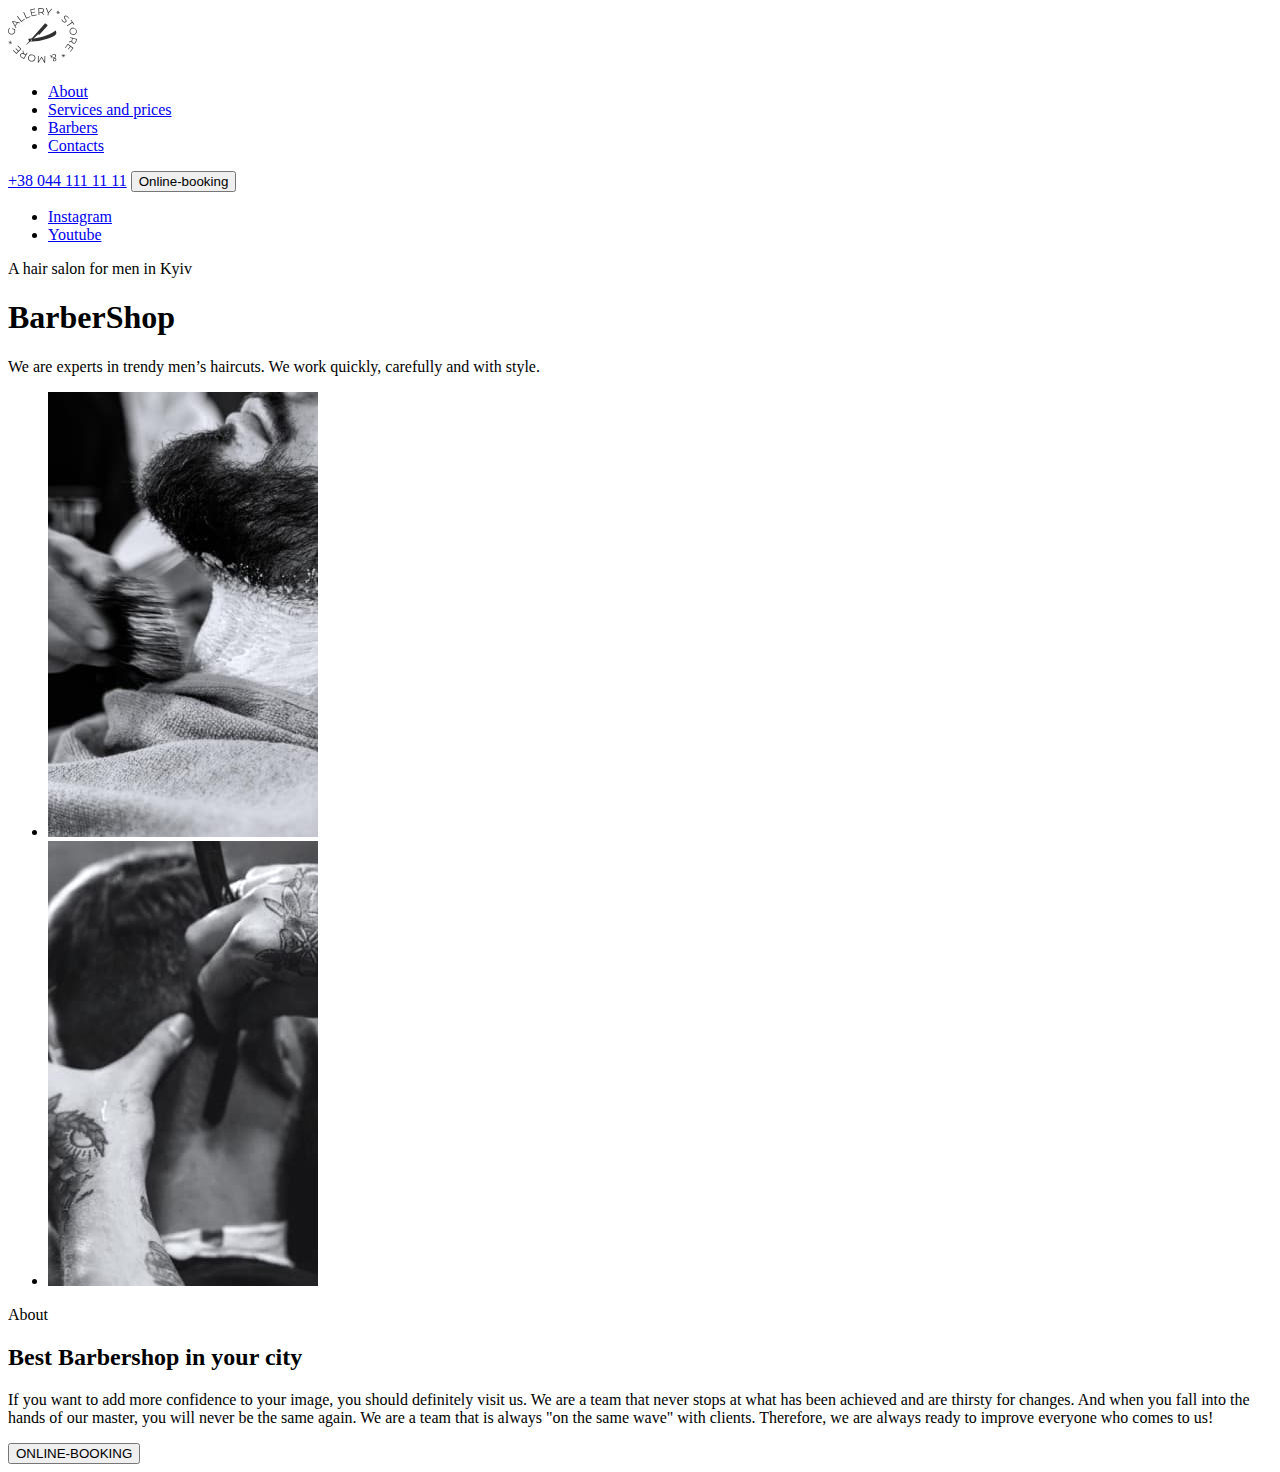
==== indexs.html @ 6b783866 "Start projects. Added header, hero and about sections" ====
<!DOCTYPE html>
<html lang="en">
  <head>
    <meta charset="UTF-8" />
    <meta http-equiv="X-UA-Compatible" content="IE=edge" />
    <meta name="viewport" content="width=device-width, initial-scale=1.0" />
    <title>Barbershop</title>
  </head>
  <body>
    <header>
      <nav>
        <a href="/">
          <img src="/img/logo.svg" alt="logo site" />
        </a>
        <ul>
          <li><a href="#">About</a></li>
          <li><a href="#">Services and prices</a></li>
          <li><a href="#">Barbers</a></li>
          <li><a href="#">Contacts</a></li>
        </ul>
      </nav>
      <a href="tel:+380441111111">+38 044 111 11 11</a>
      <button type="button">Online-booking</button>
    </header>
    <main>
      <!--Hero section-->
      <section>
        <ul>
          <li>
            <a href="#" target="_blank" rel="noopener noreferrer nofollow"
              >Instagram</a
            >
          </li>
          <li>
            <a href="#" target="_blank" rel="noopener noreferrer nofollow"
              >Youtube</a
            >
          </li>
        </ul>
        <p>A hair salon for men in Kyiv</p>
        <h1>BarberShop</h1>
        <p>
          We are experts in trendy men’s haircuts. We work quickly, carefully
          and with style.
        </p>
      </section>
      <!--/Hero Section-->

      <!--About-->
      <section>
        <ul>
          <li><img src="./img/about-img-1.jpg" alt="Barbershop" /></li>
          <li><img src="./img/about-img-2.jpg" alt="Barbershop" /></li>
        </ul>
        <p>About</p>
        <h2>Best Barbershop in your city</h2>
        <p>
          <span
            >If you want to add more confidence to your image, you should
            definitely visit us.</span
          >
          We are a team that never stops at what has been achieved and are
          thirsty for changes. And when you fall into the hands of our master,
          you will never be the same again. We are a team that is always "on the
          same wave" with clients. Therefore, we are always ready to improve
          everyone who comes to us!
        </p>
        <button type="button">ONLINE-BOOKING</button>
      </section>
      <!--/About-->
    </main>
    <footer></footer>
  </body>
</html>
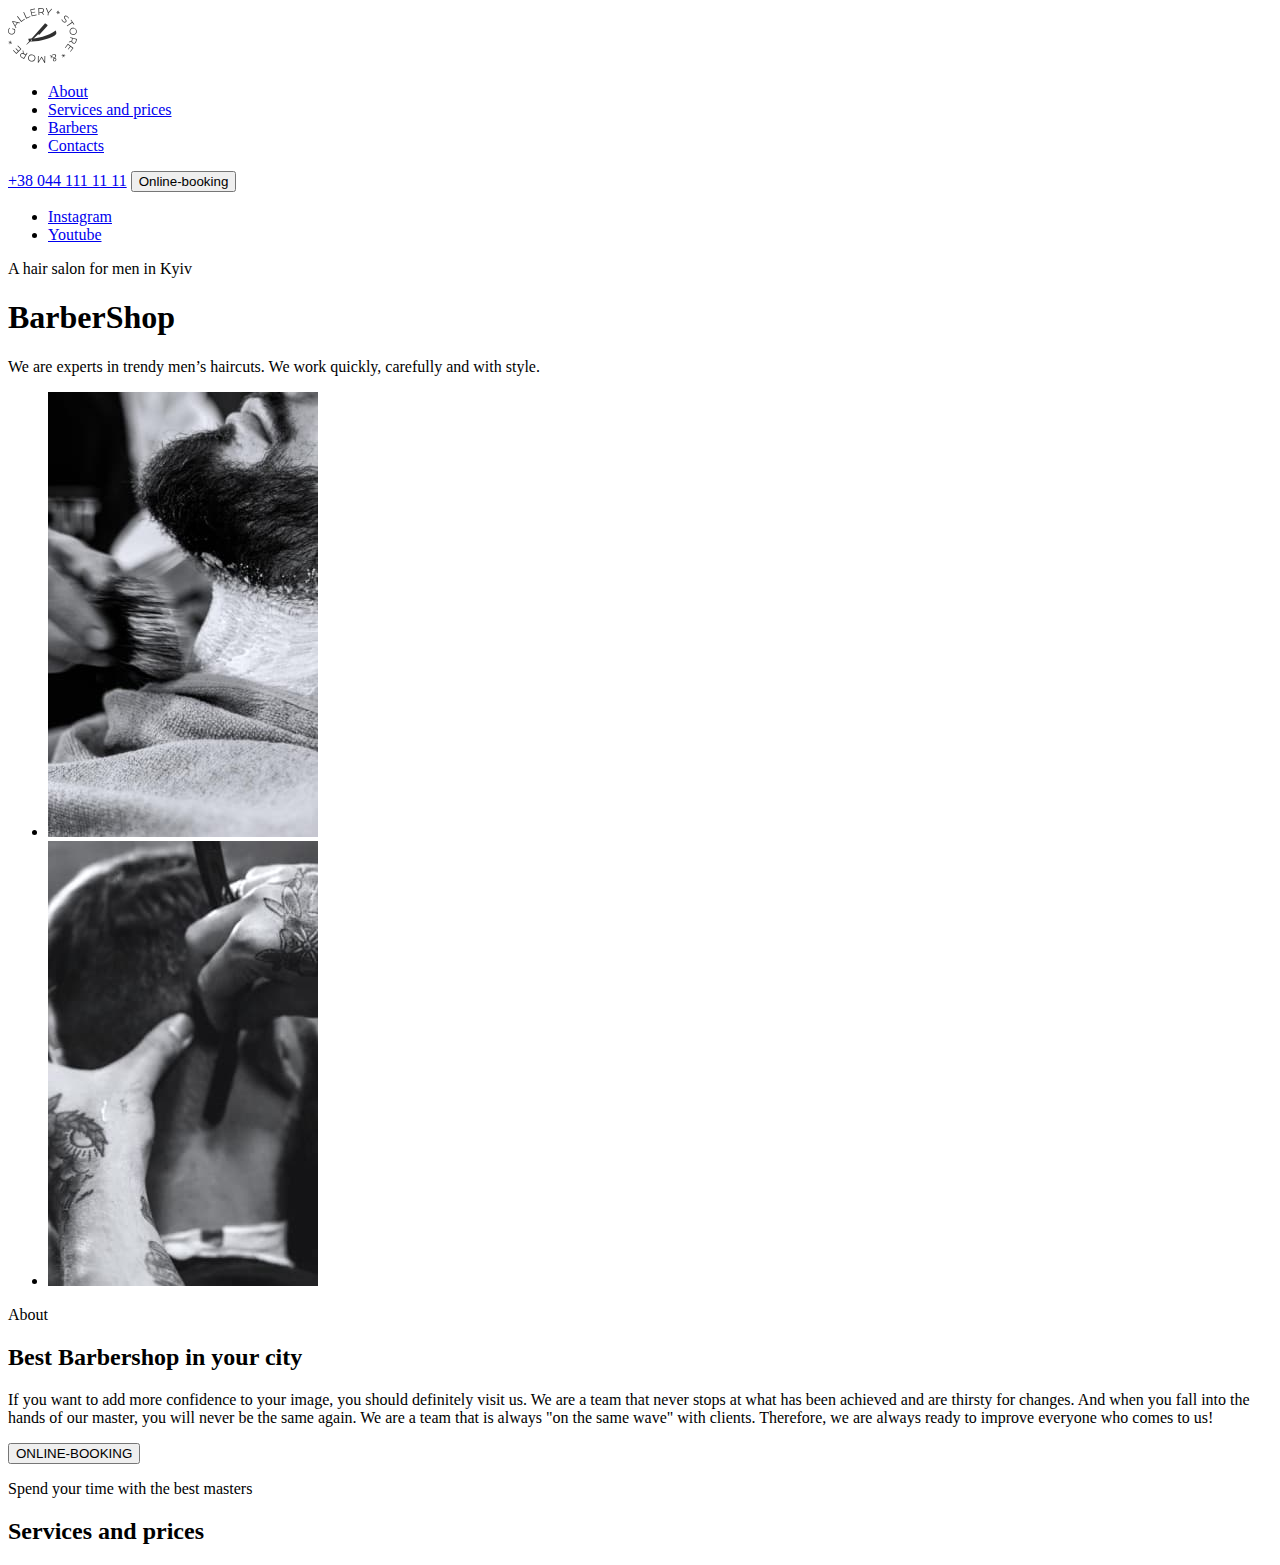
==== commit 7bca6ce7: "update" ====
--- a/indexs.html
+++ b/indexs.html
@@ -9,9 +9,7 @@
   <body>
     <header>
       <nav>
-        <a href="/">
-          <img src="/img/logo.svg" alt="logo site" />
-        </a>
+        <a href="/"><img src="/img/logo.svg" alt="logo site" /> </a>
         <ul>
           <li><a href="#">About</a></li>
           <li><a href="#">Services and prices</a></li>
@@ -24,6 +22,7 @@
     </header>
     <main>
       <!--Hero section-->
+
       <section>
         <ul>
           <li>
@@ -68,6 +67,11 @@
         <button type="button">ONLINE-BOOKING</button>
       </section>
       <!--/About-->
+      <!--Section Services-->
+      <p>Spend your time with the best masters</p>
+      <h2>Services and prices</h2>
+
+      <!--/Section Services-->
     </main>
     <footer></footer>
   </body>
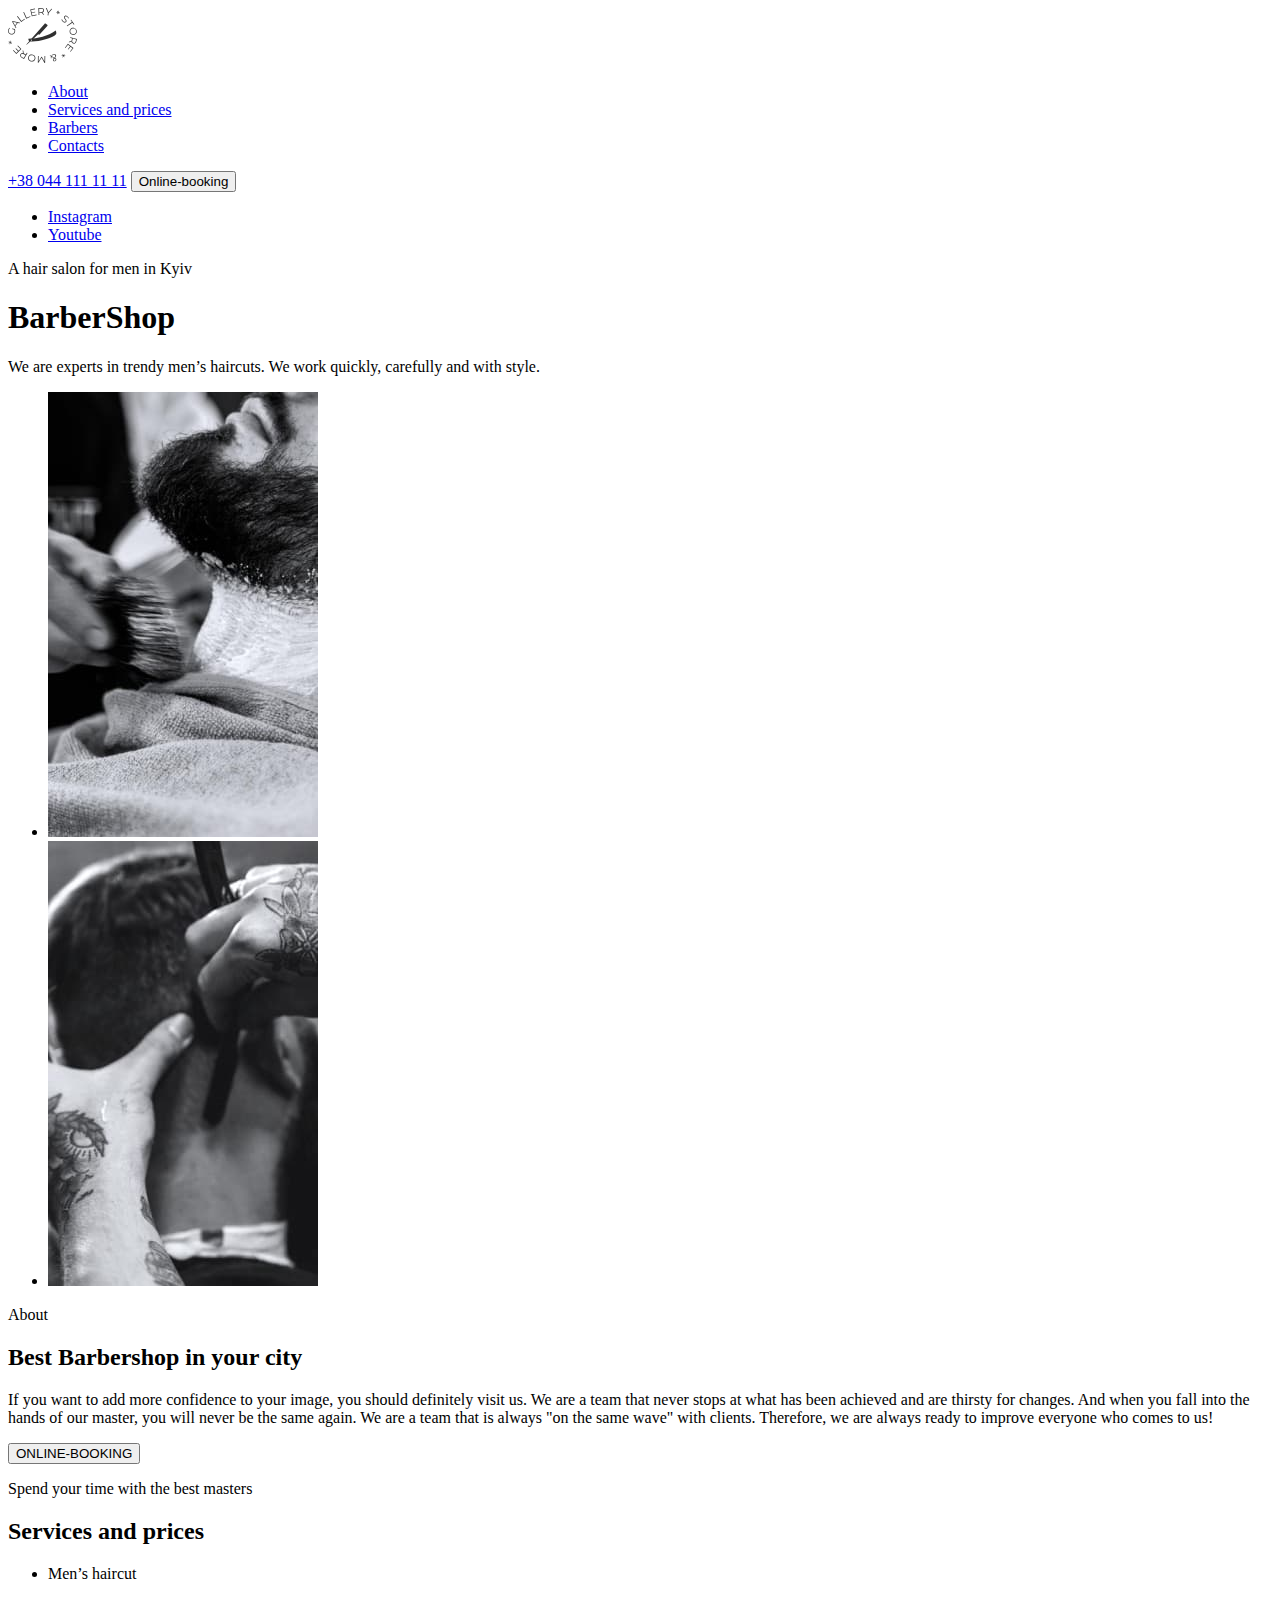
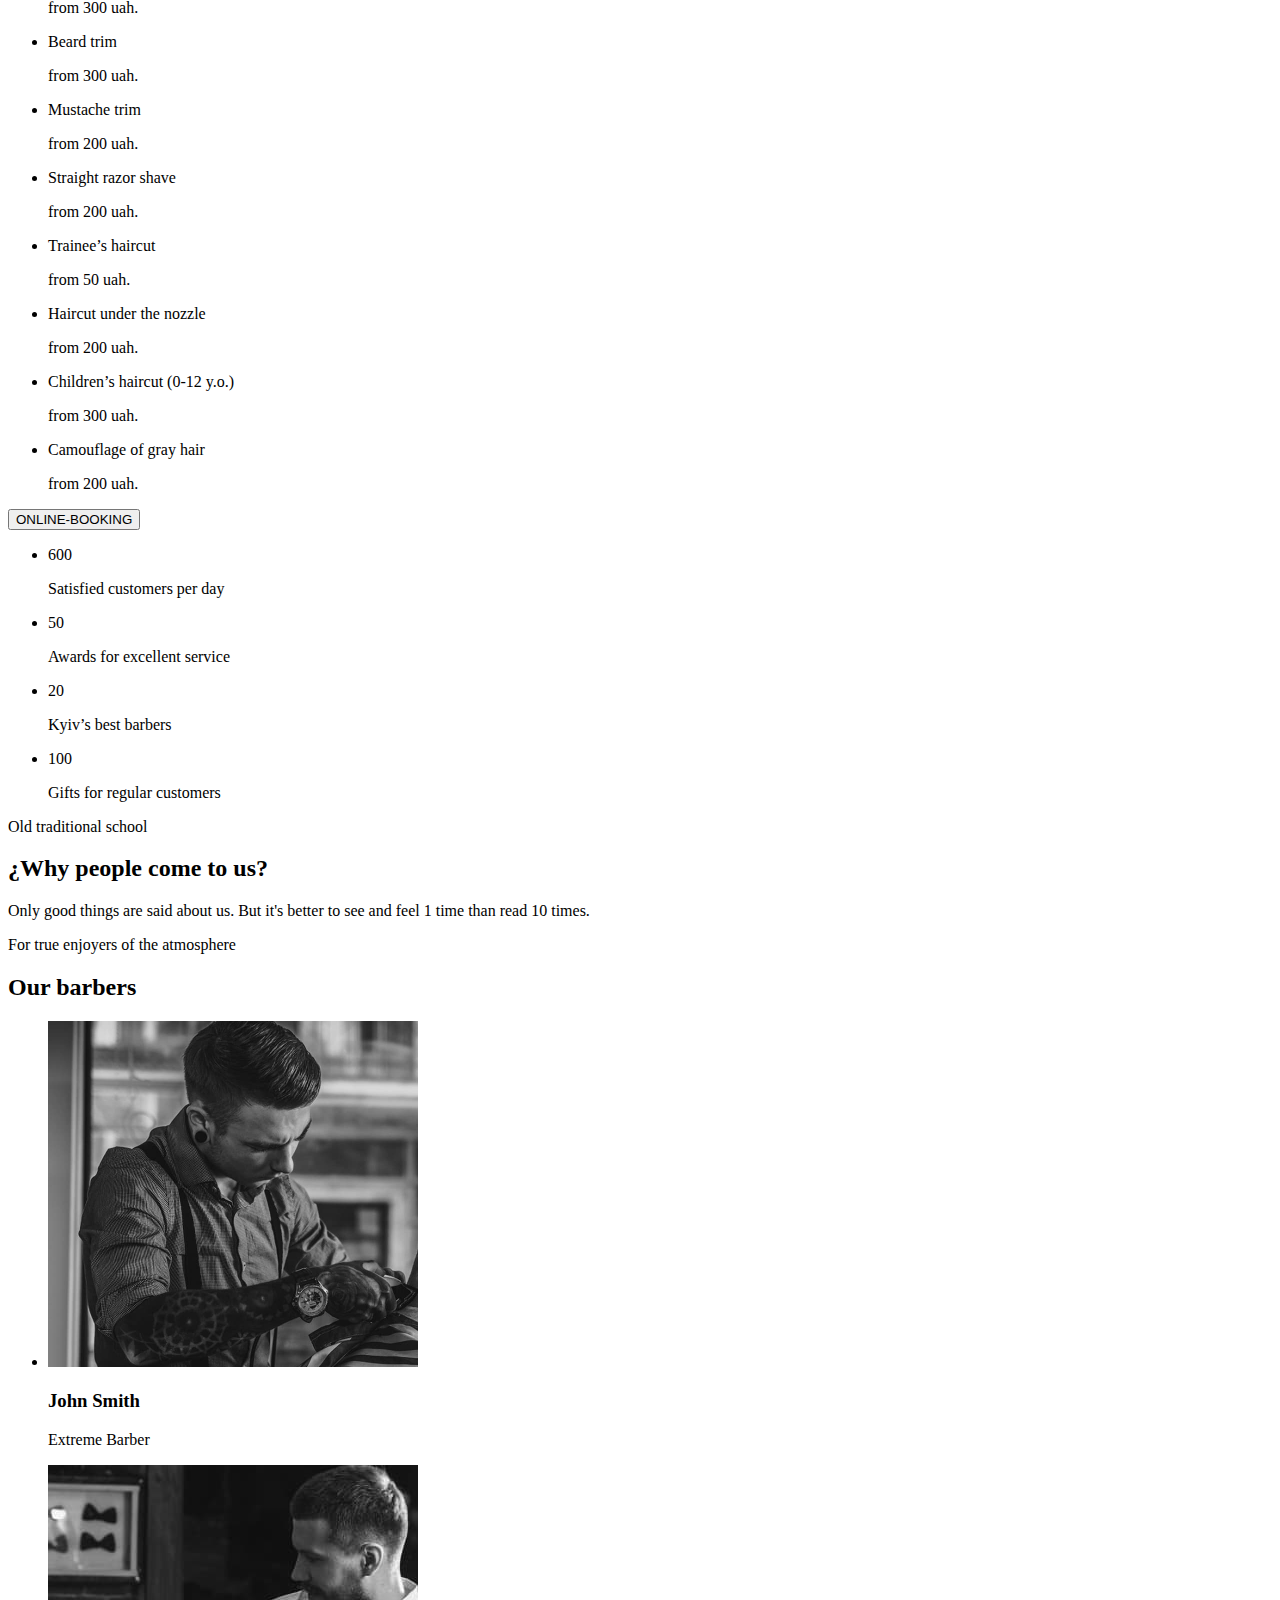
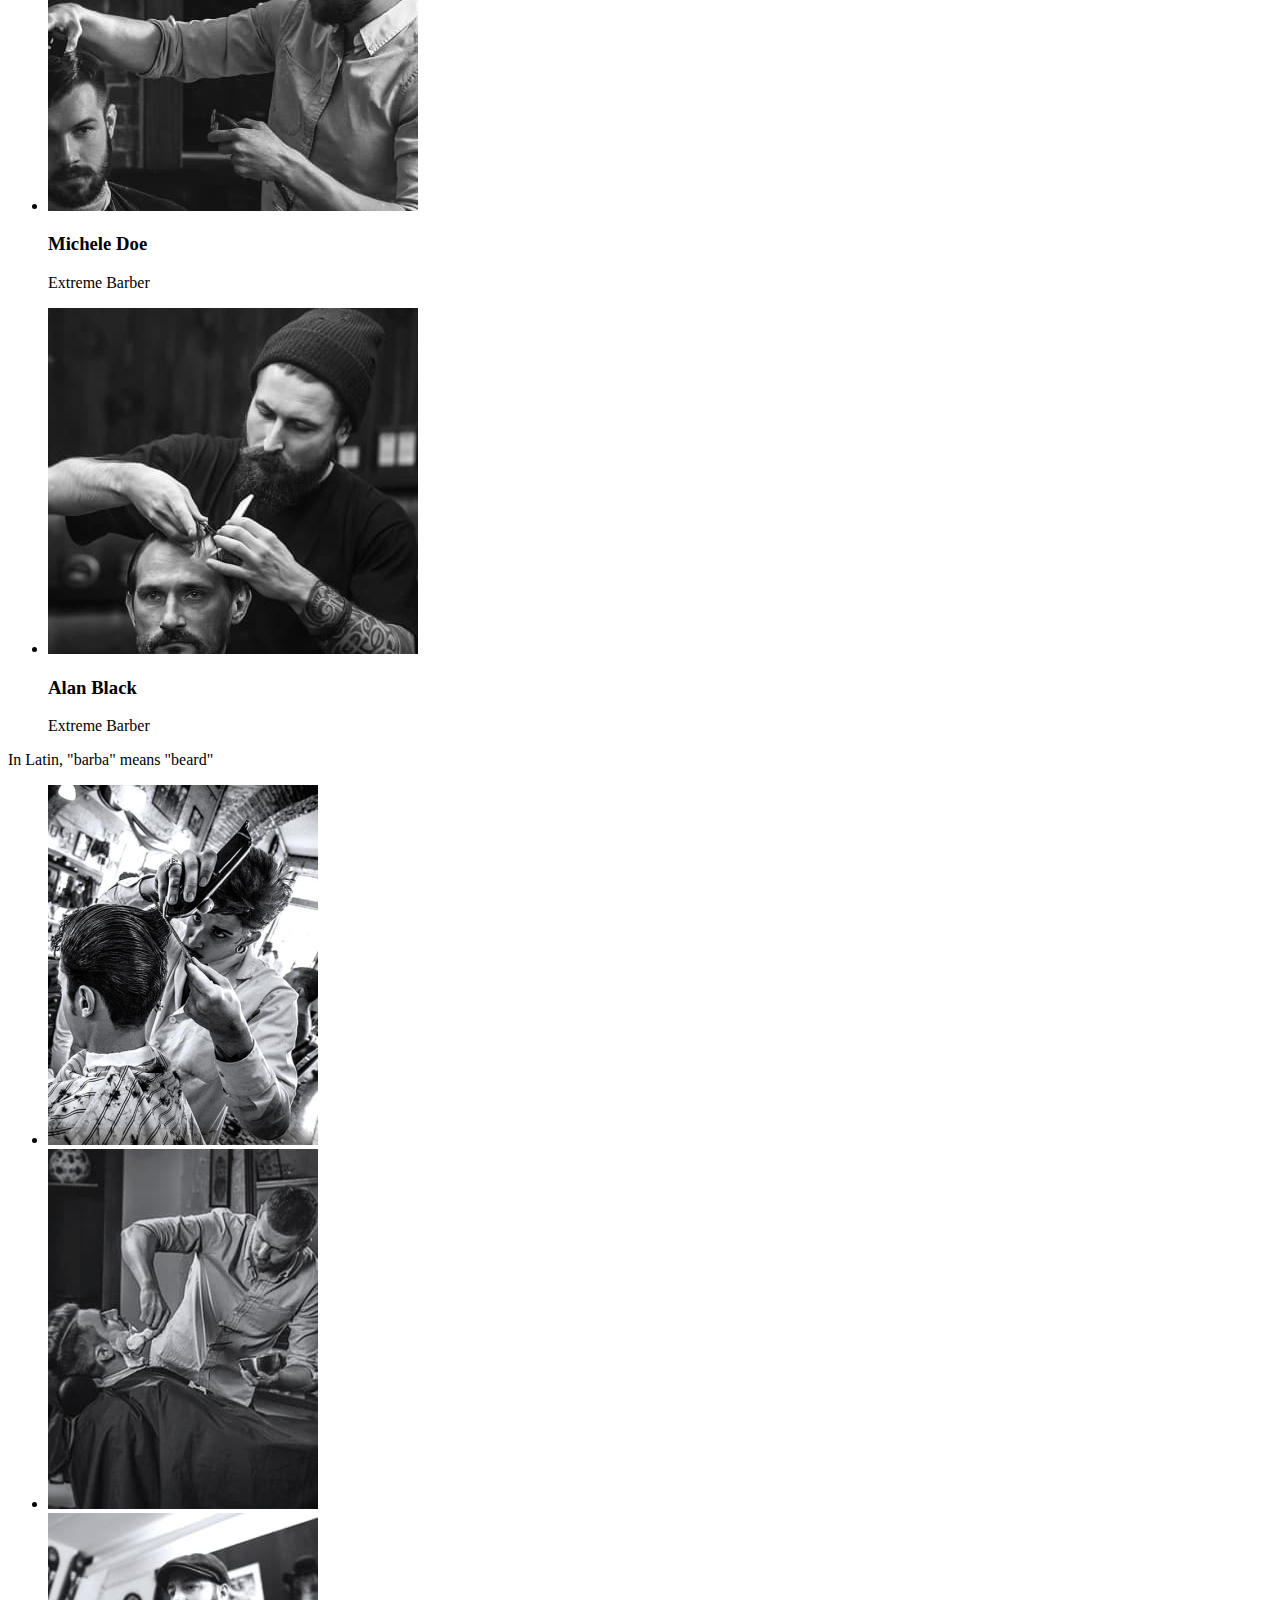
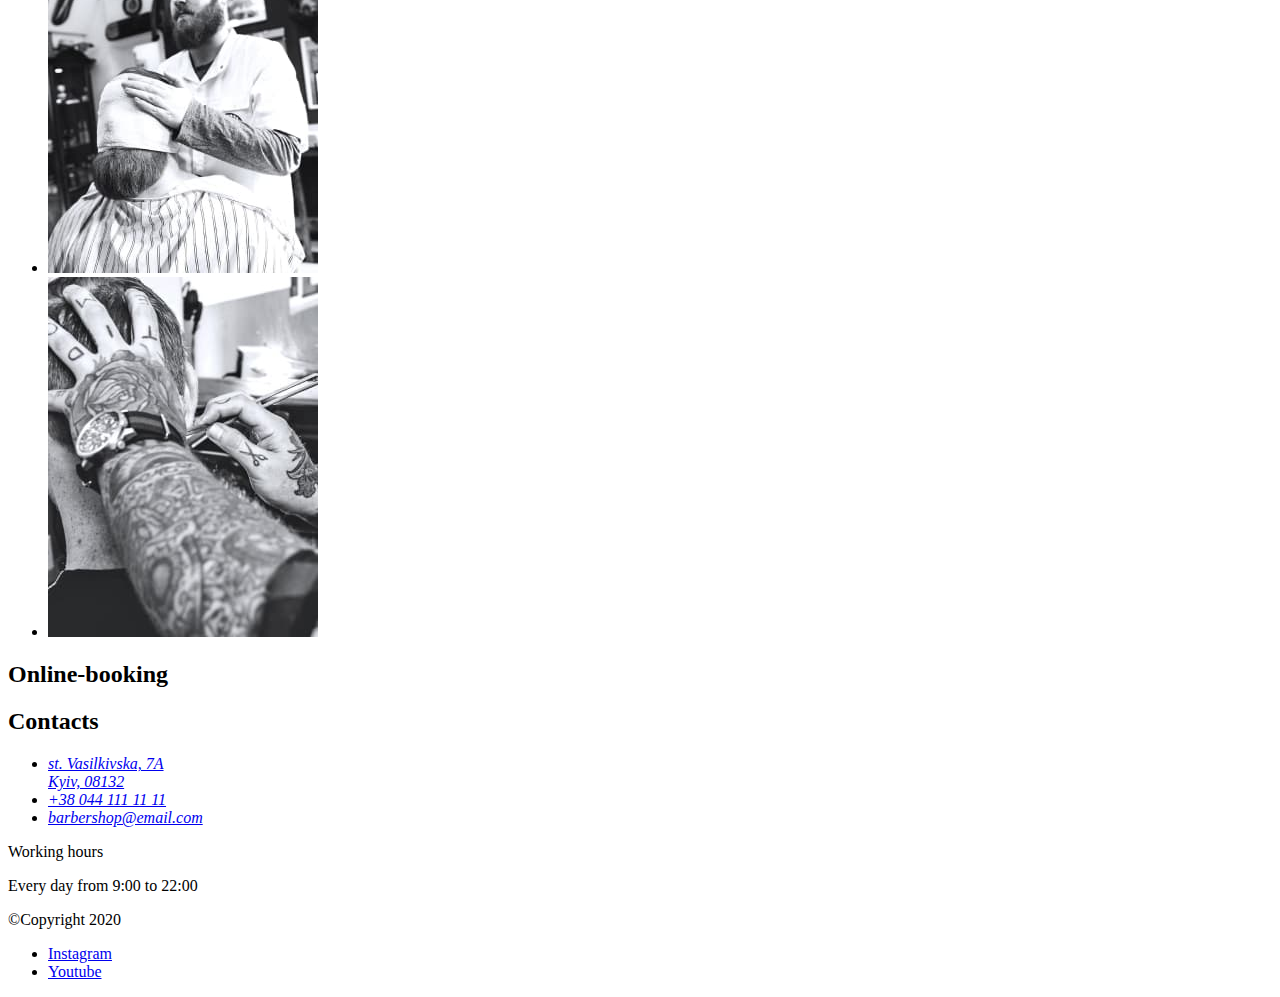
==== commit 802220f5: "section team finished" ====
--- a/indexs.html
+++ b/indexs.html
@@ -70,8 +70,194 @@
       <!--Section Services-->
       <p>Spend your time with the best masters</p>
       <h2>Services and prices</h2>
-
+      <ul>
+        <li>
+          <p>Men’s haircut</p>
+          <p>from 300 uah.</p>
+        </li>
+        <li>
+          <p>Beard trim</p>
+          <p>from 300 uah.</p>
+        </li>
+        <li>
+          <p>Mustache trim</p>
+          <p>from 200 uah.</p>
+        </li>
+        <li>
+          <p>Straight razor shave</p>
+          <p>from 200 uah.</p>
+        </li>
+      </ul>
+
+      <ul>
+        <li>
+          <p>Trainee’s haircut</p>
+          <p>from 50 uah.</p>
+        </li>
+        <li>
+          <p>Haircut under the nozzle</p>
+          <p>from 200 uah.</p>
+        </li>
+        <li>
+          <p>Children’s haircut (0-12 y.o.)</p>
+          <p>from 300 uah.</p>
+        </li>
+        <li>
+          <p>Camouflage of gray hair</p>
+          <p>from 200 uah.</p>
+        </li>
+      </ul>
+      <button type="button">ONLINE-BOOKING</button>
       <!--/Section Services-->
+
+      <!--Section Feature-->
+      <section>
+        <ul>
+          <li>
+            <span>600</span>
+            <p>Satisfied customers per day</p>
+          </li>
+          <li>
+            <span>50</span>
+            <p>Awards for excellent service</p>
+          </li>
+          <li>
+            <span>20</span>
+            <p>Kyiv’s best barbers</p>
+          </li>
+          <li>
+            <span>100</span>
+            <p>Gifts for regular customers</p>
+          </li>
+        </ul>
+
+        <p>Old traditional school</p>
+        <h2>¿Why people come to us?</h2>
+        <p>
+          Only good things are said about us. But it's better to see and feel 1
+          time than read 10 times.
+        </p>
+      </section>
+      <!--/Section Feature-->
+
+      <!--Section Team-->
+      <section>
+        <p>For true enjoyers of the atmosphere</p>
+        <h2>Our barbers</h2>
+
+        <ul>
+          <li>
+            <img
+              src="./img/barber-team-1.jpg"
+              alt="barber work"
+              width="370"
+              height="346"
+            />
+            <h3>John Smith</h3>
+            <p>Extreme Barber</p>
+          </li>
+          <li>
+            <img
+              src="./img/barber-team-2.jpg"
+              alt="barber work"
+              width="370"
+              height="346"
+            />
+            <h3>Michele Doe</h3>
+            <p>Extreme Barber</p>
+          </li>
+          <li>
+            <img
+              src="./img/barber-team-3.jpg"
+              alt="barber work"
+              width="370"
+              height="346"
+            />
+            <h3>Alan Black</h3>
+            <p>Extreme Barber</p>
+          </li>
+        </ul>
+      </section>
+      <!--/Section Team-->
+
+      <!--Section Galery-->
+      <section>
+        <p>In Latin, "barba" means "beard"</p>
+        <h2 hidden>Gallery</h2>
+        <ul>
+          <li>
+            <img
+              src="./img/gallery-1.jpg"
+              alt="barber work"
+              width="270"
+              height="360"
+            />
+          </li>
+          <li>
+            <img
+              src="./img/gallery-2.jpg"
+              alt="barber work"
+              width="270"
+              height="360"
+            />
+          </li>
+          <li>
+            <img
+              src="./img/gallery-3.jpg"
+              alt="barber work"
+              width="270"
+              height="360"
+            />
+          </li>
+          <li>
+            <img
+              src="./img/gallery-4.jpg"
+              alt="barber work"
+              width="270"
+              height="360"
+            />
+          </li>
+        </ul>
+      </section>
+      <!--/Section Galery-->
+      <!--Section Contact-->
+      <h2>Online-booking</h2>
+      <h2>Contacts</h2>
+      <address>
+        <ul>
+          <li>
+            <a
+              href="https://goo.gl/maps/xq1L853d7Zvifmf19"
+              target="_blank"
+              rel="noopener noreferrer nofollow"
+              >st. Vasilkivska, 7A <br />
+              Kyiv, 08132</a
+            >
+          </li>
+          <li><a href="tel:+380441111111">+38 044 111 11 11</a></li>
+          <li>
+            <a href="mailto:barbershop@email.com">barbershop@email.com</a>
+          </li>
+        </ul>
+      </address>
+      <p>Working hours</p>
+      <p>Every day from 9:00 to 22:00</p>
+      <!--/Section Contact-->
+      <footer>
+        <p>&copy;Copyright 2020</p>
+        <ul>
+          <li>
+            <a href="#" target="_blank" rel="noopener noreferrer nofollow"
+              >Instagram</a
+            >
+          </li>
+          <li>
+            <a href="#" target="_blank" rel="noopener noreferrer nofollow"
+              >Youtube</a
+            >
+          </li>
+        </ul>
+      </footer>
     </main>
     <footer></footer>
   </body>
